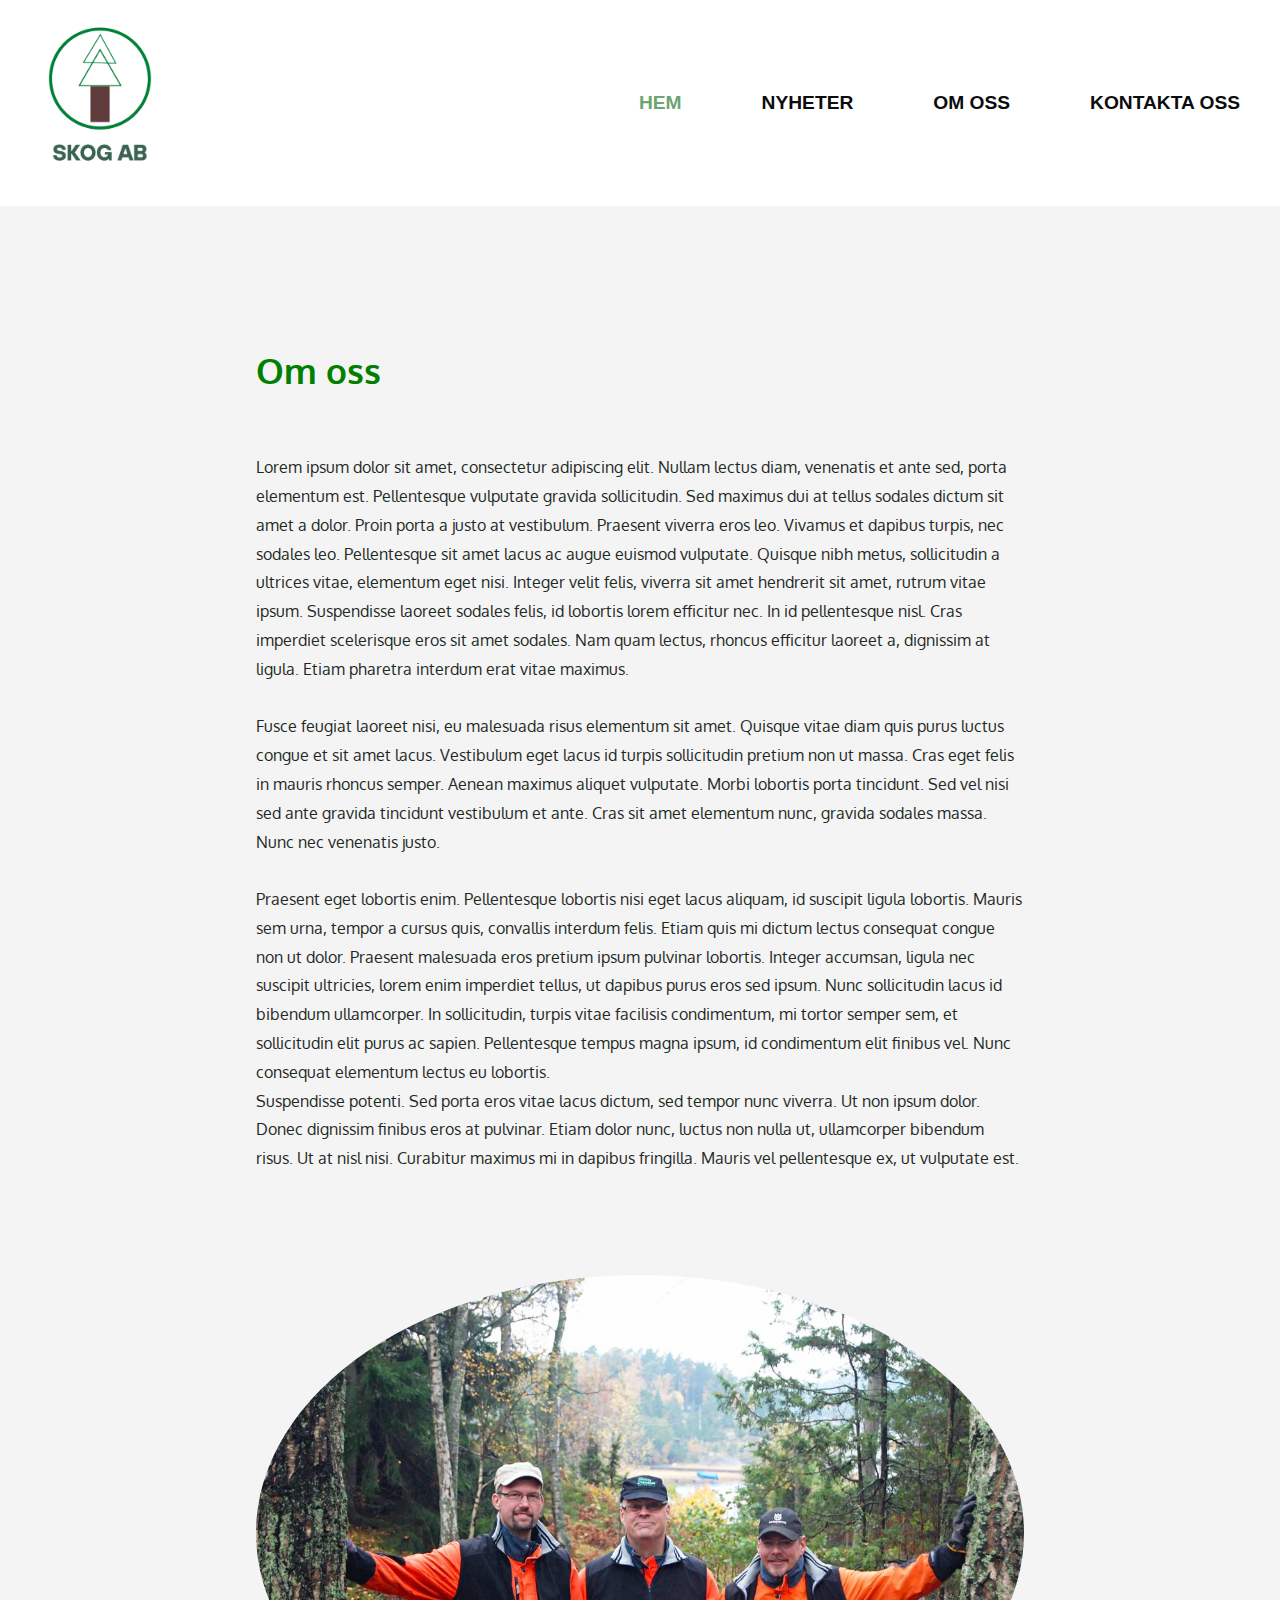
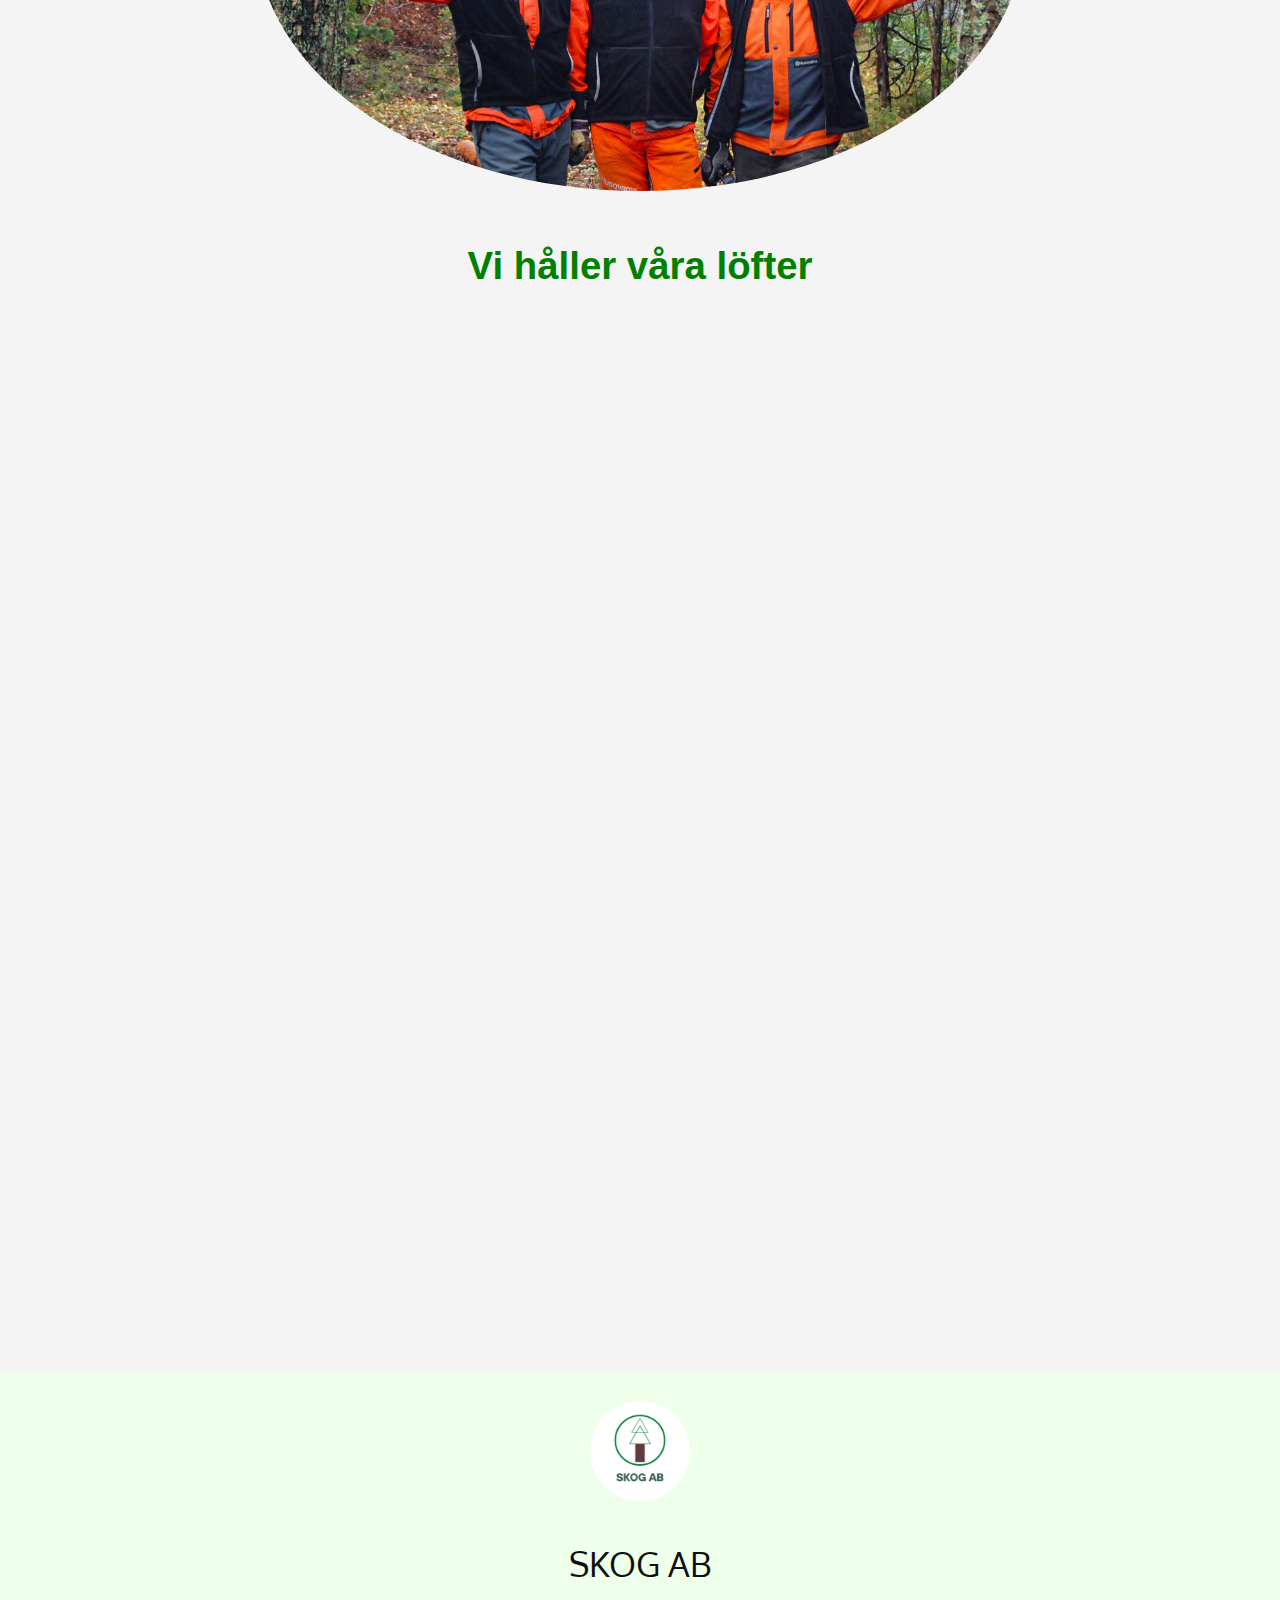
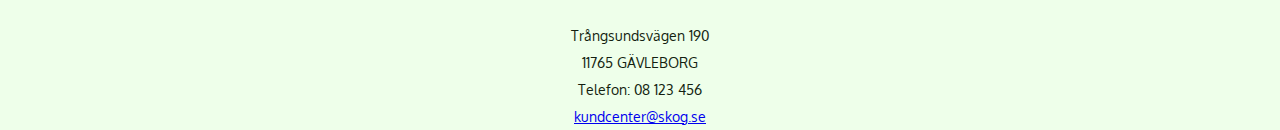
==== about.html @ c32f13c0 "about" ====
<!DOCTYPE html>
<html lang="sv">

<head>
    <meta charset="UTF-8">
    <meta name="viewport" content="width=device-width, initial-scale=1.0">

    <title>SKOG AB</title>
    <link rel="stylesheet" href="/css/main.css" type="text/css" />


    <!--Google font-->

    <link rel="preconnect" href="https://fonts.googleapis.com">
    <link rel="preconnect" href="https://fonts.gstatic.com" crossorigin>
    <link href="https://fonts.googleapis.com/css2?family=Oxygen&display=swap" rel="stylesheet">
    <!-- Insert Favicon -->
    <link rel="shortcut icon" href="images/favicon.ico" type="image/x-icon">
    <link rel="icon" type="image/x-icon" href="images/favicon.ico">
    <link rel="icon" type="image/png" href="images/favicon-32x32.png">


</head>

<body>

    <div class="website-wrapper">
        <!--Start Header-->
        <header>
            <div class="desktop-header">
                <div class="container">
                    <a href="index.html" class="logo">
                        <img src="images/skoglogo.svg" alt="logo som föreställer skog">
                    </a>
                    <nav>
                        <ul>
                            <li><a class="active" href="index.html">HEM</a></li>
                            <li><a href="news.html">NYHETER</a></li>
                            <li><a href="about.html">OM OSS</a></li>
                            <li><a href="contact.html">KONTAKTA OSS </a></li>

                        </ul>

                    </nav>
                </div>
            </div>
            <!--mobile menu-->
            <div class="mobile-menu">

                <div class="topnav-mobile">

                    <a href="index.html"> <img src="/images/skoglogo.svg" alt="Skog ab" class="mobile-logo">
                    </a>

                    <div id="myLinks">
                        <a href="index.html">HEM</a>
                        <a href="news.html">
                            NYHETER</a>
                        <a href="about.html">OM OSS</a>
                        <a href="contact.html">KONTAKTA OSS</a>

                    </div>
                    <a href="javascript:void(0);" aria-label="mobil bars ikon" class="icon" onclick="myFunction()">
                        <i class="fa fa-bars"></i>
                    </a>

                </div>

            </div>

        </header><br>
<article>
    <h1>Om oss</h1><br>
    <p>Lorem ipsum dolor sit amet, consectetur adipiscing elit. Nullam lectus diam, venenatis et ante sed, porta elementum est. Pellentesque vulputate gravida sollicitudin. Sed maximus dui at tellus sodales dictum sit amet a dolor. Proin porta a justo at vestibulum. Praesent viverra eros leo. Vivamus et dapibus turpis, nec sodales leo. Pellentesque sit amet lacus ac augue euismod vulputate.
         Quisque nibh metus, sollicitudin a ultrices vitae, elementum eget nisi. Integer velit felis, viverra sit amet hendrerit sit amet, rutrum vitae ipsum. Suspendisse laoreet sodales felis, id lobortis lorem efficitur nec. In id pellentesque nisl. Cras imperdiet scelerisque eros sit amet sodales. Nam quam lectus, rhoncus efficitur laoreet a, dignissim at ligula. Etiam pharetra interdum erat vitae maximus.<br><br>

        Fusce feugiat laoreet nisi, eu malesuada risus elementum sit amet. Quisque vitae diam quis purus luctus congue et sit amet lacus. Vestibulum eget lacus id turpis sollicitudin pretium non ut massa. Cras eget felis in mauris rhoncus semper.
         Aenean maximus aliquet vulputate. Morbi lobortis porta tincidunt. Sed vel nisi sed ante gravida tincidunt vestibulum et ante. Cras sit amet elementum nunc, gravida sodales massa. Nunc nec venenatis justo.
         <br><br> Praesent eget lobortis enim. Pellentesque lobortis nisi eget lacus aliquam, id suscipit ligula lobortis. Mauris sem urna, tempor a cursus quis, convallis interdum felis. Etiam quis mi dictum lectus consequat congue non ut dolor. Praesent malesuada eros pretium ipsum pulvinar lobortis. Integer accumsan, ligula nec suscipit ultricies, lorem enim imperdiet tellus, ut dapibus purus eros sed ipsum.
        
        Nunc sollicitudin lacus id bibendum ullamcorper. In sollicitudin, turpis vitae facilisis condimentum, mi tortor semper sem, et sollicitudin elit purus ac sapien. Pellentesque tempus magna ipsum, id condimentum elit finibus vel. Nunc consequat elementum lectus eu lobortis.<br>
         Suspendisse potenti. Sed porta eros vitae lacus dictum, sed tempor nunc viverra. Ut non ipsum dolor. Donec dignissim finibus eros at pulvinar. Etiam dolor nunc, luctus non nulla ut, ullamcorper bibendum risus. Ut at nisl nisi. Curabitur maximus mi in dapibus fringilla. Mauris vel pellentesque ex, ut vulputate est.</p><br><br><br>
<img src ="images/DSC_4041.jpg"><br>
<h2>Vi håller våra löfter</h2>
</article>









<footer>

    <div class="footer-content">
        <br>
        <a href="index.html" class="logo"><img src="images/skoglogo.svg" alt="Skog ab ">
        </a>

        <h3>SKOG AB</h3>
        <p>Trångsundsvägen 190 </p>
        <p>11765 GÄVLEBORG</p>
        <p>Telefon: 08 123 456</p>
        <p><a href="mailt:kundcenter@skog.se">kundcenter@skog.se</a></p>

    </div>

</footer>
</div>
<script>

function myFunction() {
    var x = document.getElementById("myLinks");
    if (x.style.display === "block") {
        x.style.display = "none";
    } else {
        x.style.display = "block";
    }
}
</script>




</body>

</html>
---- css/main.css ----
@import url('https://fonts.googleapis.com/css2?family=Rubik+Bubbles&display=swap');
html{
    margin:0 ;
    padding:0;
}
.website-wrapper{
    height:auto;
  }
  main{
    background-color: #f4f4f5;

  }
  body{
    margin:0 auto;
    padding: 0 auto;
    font-family: 'Oxygen', sans-serif;
    font-size: 1em;
    color:#1f291f;
    line-height:1.5em;
    min-height: 370vh;
    position: relative;
    background-color: #f4f4f5;

}
header{
    background-color: white;
}
.mobile-menu{display:none}
header .container{
  
    display:flex;
    justify-content: space-between;
    align-items: center;
    position: relative;
}
header .logo img{
    height:200px;
}
header nav{

    flex: 1;
    display: flex;
    align-items: center;
    justify-content: flex-end;
  
}
header nav ul{
    display: flex;
}
header nav ul li{
    list-style: none;
}
header nav ul li a{
    display: block;
    color: rgb(12, 12, 12);
    text-decoration: none;
    font-size: 1.2em;
    padding: 40px;
    font-weight: 600;
    font-family: 'Montserrat', sans-serif;
}
header nav ul li a.active,
header nav ul li a:hover{
color:rgb(107, 165, 111);
}
header nav .form{
    width: 40px;
    height: 30px;
display: flex;  
  margin-left: 30px;
    border-left: 2px solid white;
    padding-right: 100px;
    padding-left: 30px;
    

}
header nav .form i{
    color:white;
    font-size: 27px;
 
}
/*footer*/
footer{
    position: absolute;
    bottom: 0;
    left: 0;
    right: 0;
    background:#EEFFEA ;
    height: auto;
    width: 100%;
    padding-top: 4px;
    color: rgb(16, 15, 15);
}
.footer-content {
    display: flex;
    align-items: center;
    justify-content: center;
    flex-direction: column;
    text-align: center;
}
.footer-content img{
    border-radius: 50%;
    width:20%;
}
.footer-content h3{
    font-size: 2.1rem;
    font-weight: 500;
    text-transform: capitalize;
    line-height: 3rem;
}
.footer-content p{
    max-width: 500px;
    margin: 10px auto;
    font-size: 14px;
    color: rgb(20, 31, 17);
    line-height: 0.5em;

}
body, html {
    height: 100%;
    margin: 0;
  }
  
  .bg {
    background-image: url("images/DSC_0023.jpg");
      height: 100%; 

      background-position: center;
    background-repeat: no-repeat;
    background-size: cover;
  }
  .bg img{
      width:100%;
      margin: 0 auto;
      justify-content: center;
      display: flex;
  }
  .img-container {
    position: relative;
    text-align: center;
    color: white;
    font-size: 1.5em;
    font-family:'Trebuchet MS', 'Lucida Sans Unicode', 'Lucida Grande', 'Lucida Sans', Arial, sans-serif;
  }
  .centered {
    position: absolute;
    top: 50%;
    left: 50%;
    transform: translate(-50%, -50%);
    
  }
  main h1{
      font-weight: bold;
      text-align: center;

  }
  main h2{
    margin:5%;
    font-weight: bold;
    font-size: 2.5em;

  }
  main p{
      font-size: 1em;
      font-weight: bold;
  }
  * {
    box-sizing: border-box;
  }
  
  .flex-container {
    display: flex;
    flex-wrap: wrap;
    padding-left: 2%;
    font-size: 2em;
 }
  
  .flex-item-left {
    padding: 10px;
    flex: 50%;
  }
  .flex-item-left img{
    width:90%;
    border:10%;

  }
  .flex-item-left p{
    font-size: 0.6em;
    padding-right:10%;
  }
  .flex-item-right p{
    font-size: 0.6em;
    padding-right:10%;

  }
  
  .flex-item-right {
    padding: 10px;
    flex: 50%;
  }
  .flex-item-right img{
    width:90%;

  }
  .read-more{
    background-color: #bfe0bf;
  color: black;
  padding: 7px 25px;
  text-decoration: none;
  border-radius: 25px;
text-align: center;
font-size: 0.7em;
  }
  .center {
    display: flex;
    justify-content: center;
    align-items: center;
     
  }
  article{
    padding-top: 8%;
    padding-left:20%;
    padding-right:20%;
    line-height: 1.8em;
  }
  article img{
    width:100%;
    display:flex;
    justify-content: center;
    align-items:center;
    border-radius: 50%;
  }
  article h1{
    color:green;
    font-weight: 900;
    font-size: 2.2em;
  }
  article h2{
    color: green;
    text-align: center;
    font-size:2.4em;
    font-family: Impact, Haettenschweiler, 'Arial Narrow Bold', sans-serif;
  }
  
  /* Responsive layout - makes a one column-layout instead of a two-column layout */
  @media (max-width: 680px) {
    .flex-item-right, .flex-item-left {
      flex: 100%;
    }
  }
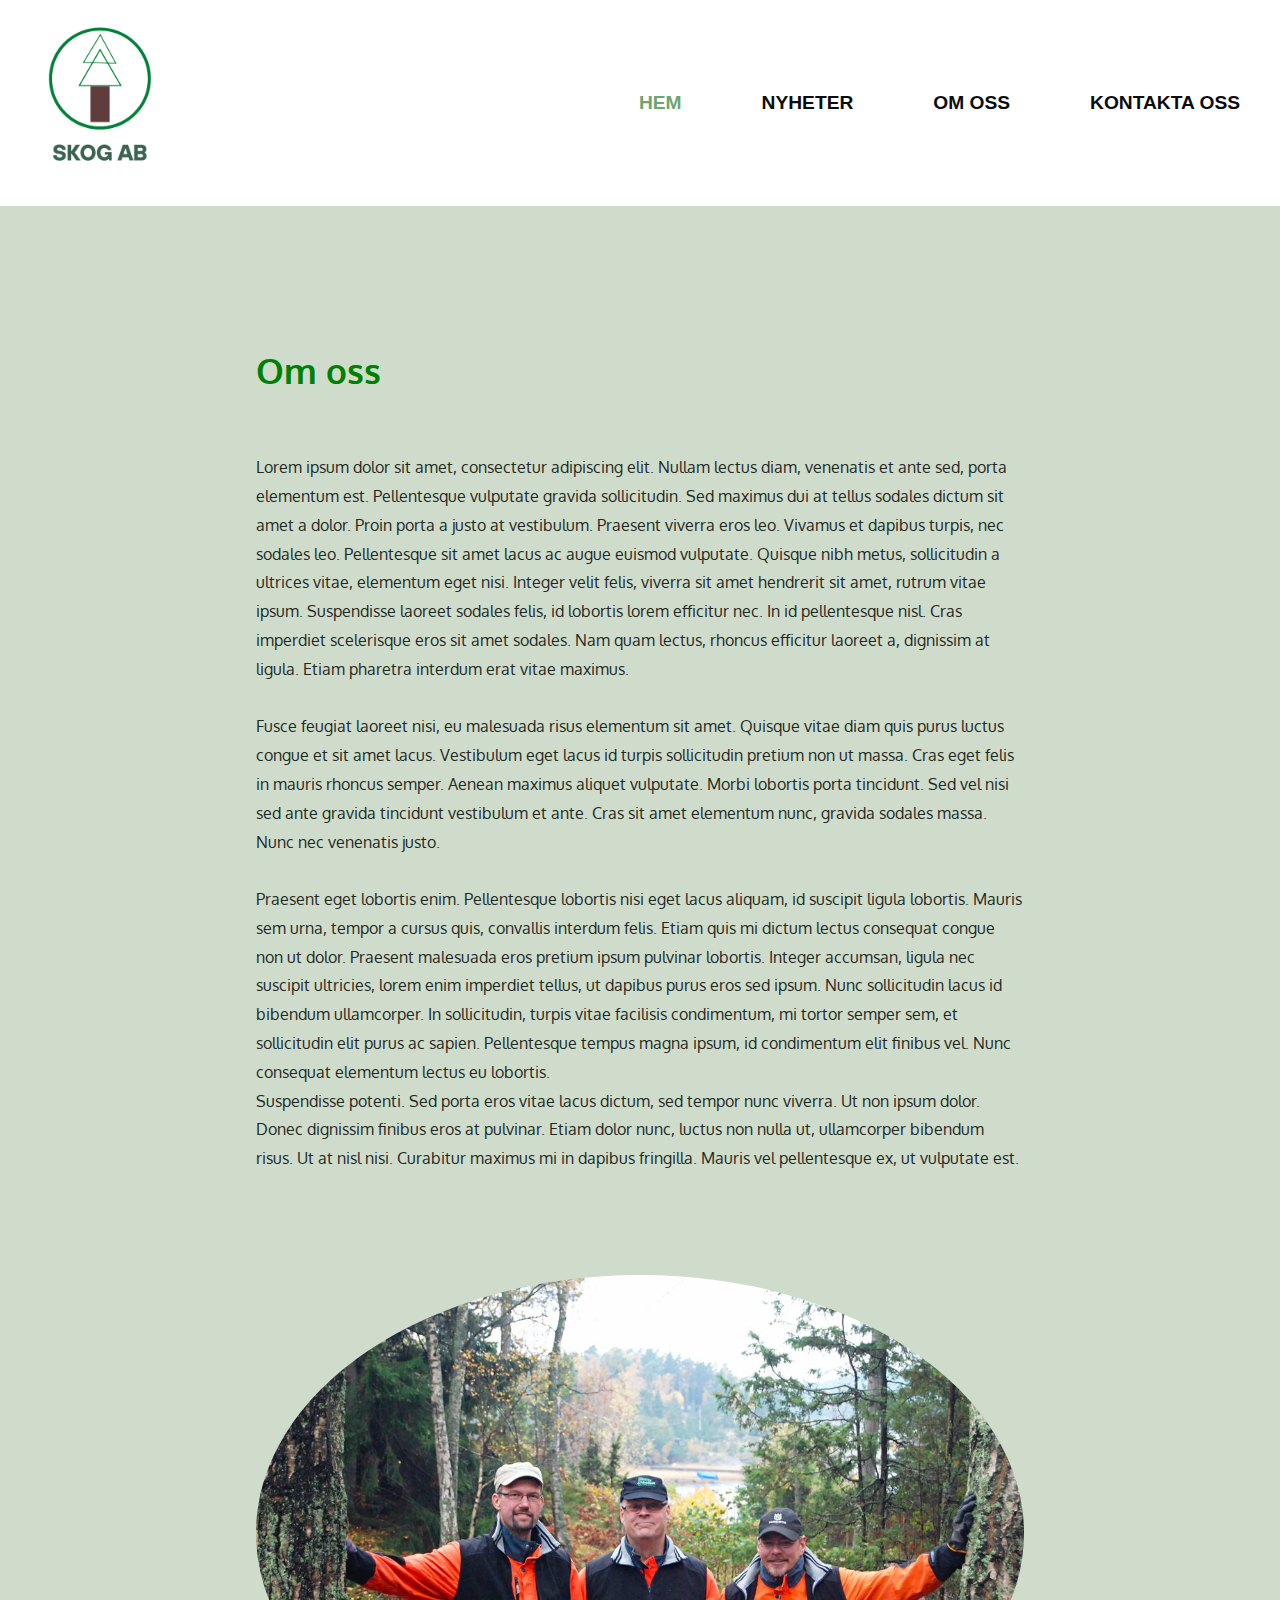
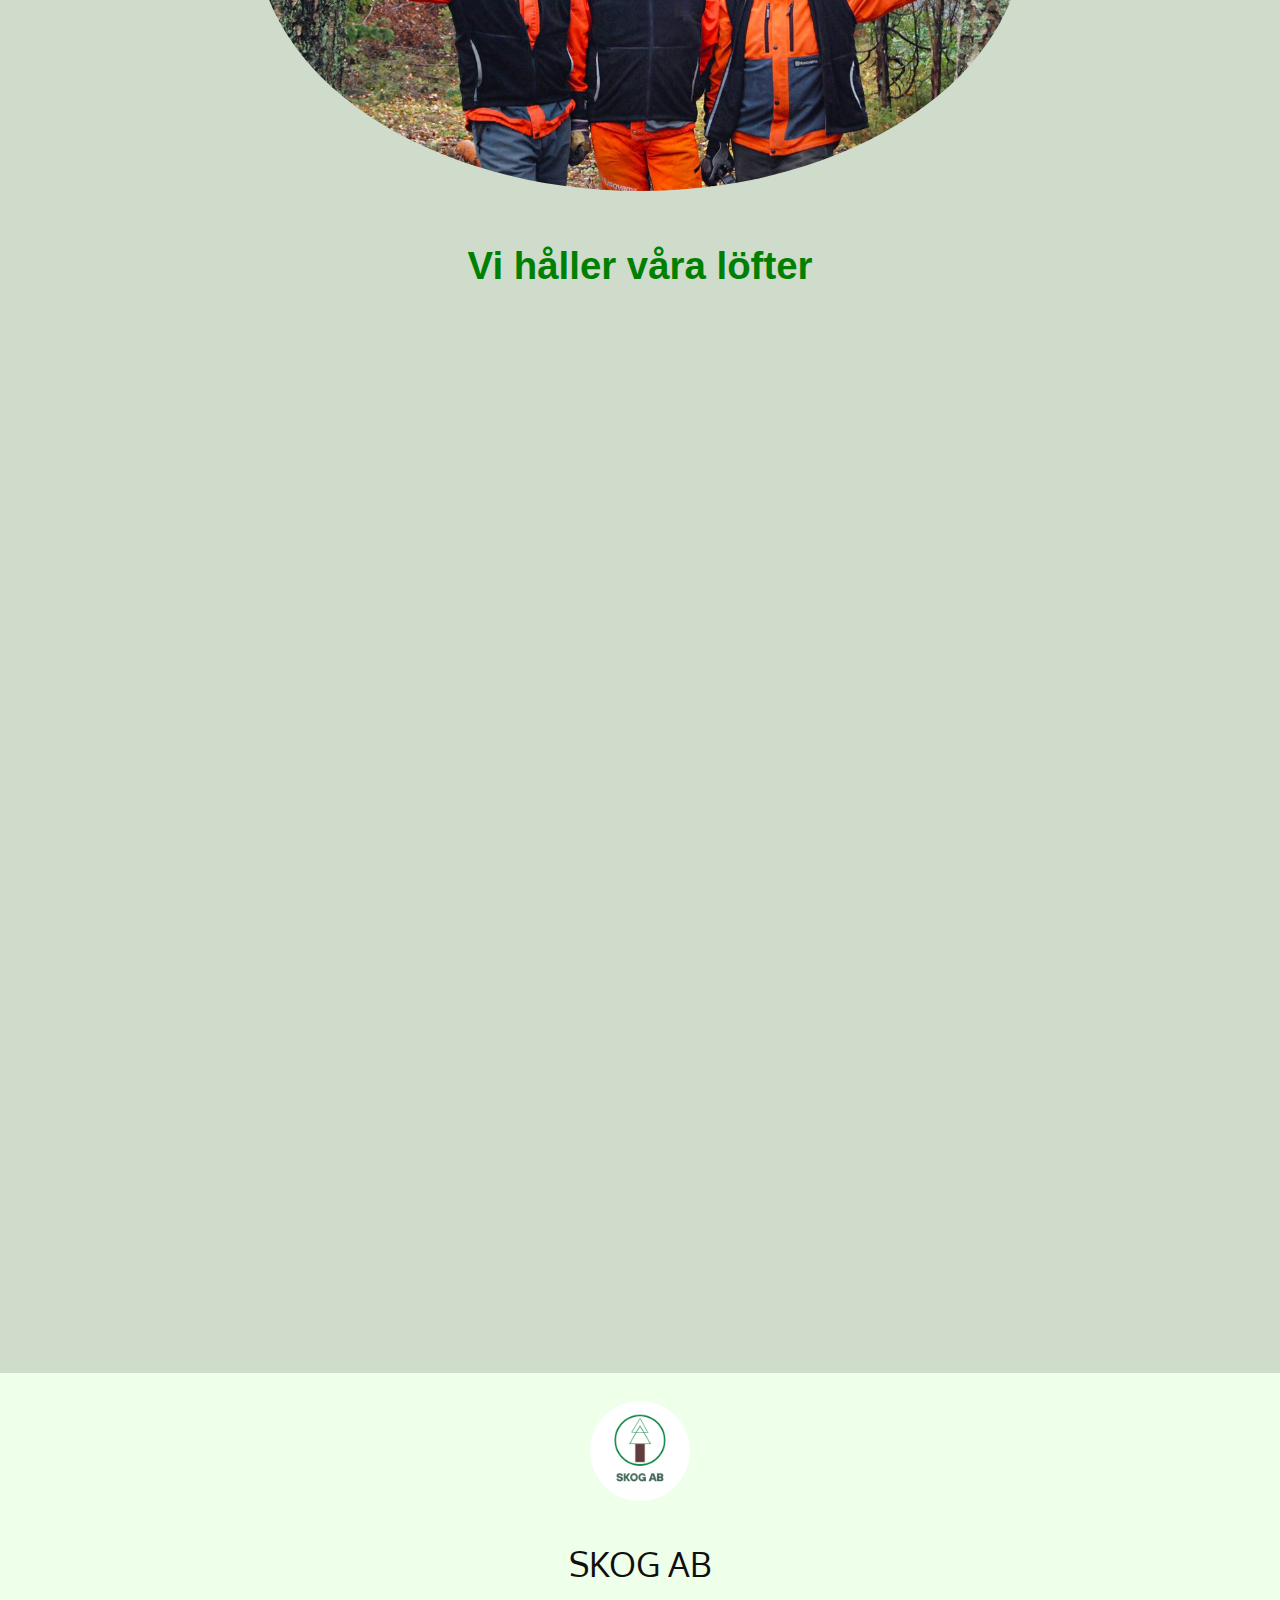
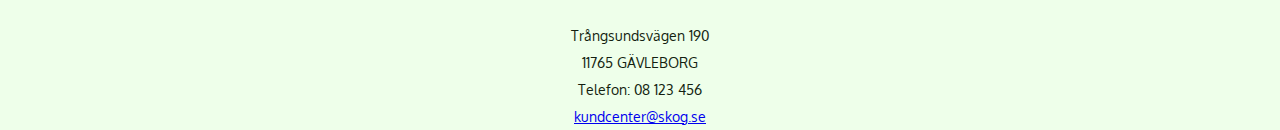
==== commit 38305ad2: "contact" ====
--- a/about.html
+++ b/about.html
@@ -86,13 +86,6 @@
 </article>
 
 
-
-
-
-
-
-
-
 <footer>
 
     <div class="footer-content">
--- a/css/main.css
+++ b/css/main.css
@@ -241,6 +241,62 @@
     font-size:2.4em;
     font-family: Impact, Haettenschweiler, 'Arial Narrow Bold', sans-serif;
   }
+  @import url(https://fonts.googleapis.com/css?family=Montserrat:400,700);
+
+body { background:rgb(207, 220, 204); }
+form { max-width:420px; margin:50px auto; }
+
+.feedback-input {
+  color:rgb(29, 46, 29);
+  font-family: Helvetica, Arial, sans-serif;
+  font-weight:500;
+  font-size: 18px;
+  border-radius: 5px;
+  line-height: 22px;
+  background-color: transparent;
+  border:2px solid #4f4343;
+  transition: all 0.3s;
+  padding: 13px;
+  margin-bottom: 15px;
+  width:100%;
+  box-sizing: border-box;
+  outline:0;
+}
+
+.feedback-input:focus { border:2px solid #CC4949; }
+
+textarea {
+  height: 150px;
+  line-height: 150%;
+  resize:vertical;
+}
+
+[type="submit"] {
+  font-family: 'Montserrat', Arial, Helvetica, sans-serif;
+  width: 100%;
+  background:#66cc92;
+  border-radius:5px;
+  border:0;
+  cursor:pointer;
+  color:white;
+  font-size:24px;
+  padding-top:10px;
+  padding-bottom:10px;
+  transition: all 0.3s;
+  margin-top:-4px;
+  font-weight:700;
+}
+[type="submit"]:hover { background:#CC4949; }
+section h1{
+  font-size: 2.4em;
+  padding-left:10%;
+
+}
+section p{
+  font-size: 1.5em;
+  padding-left:10%;
+  
+}
   
   /* Responsive layout - makes a one column-layout instead of a two-column layout */
   @media (max-width: 680px) {
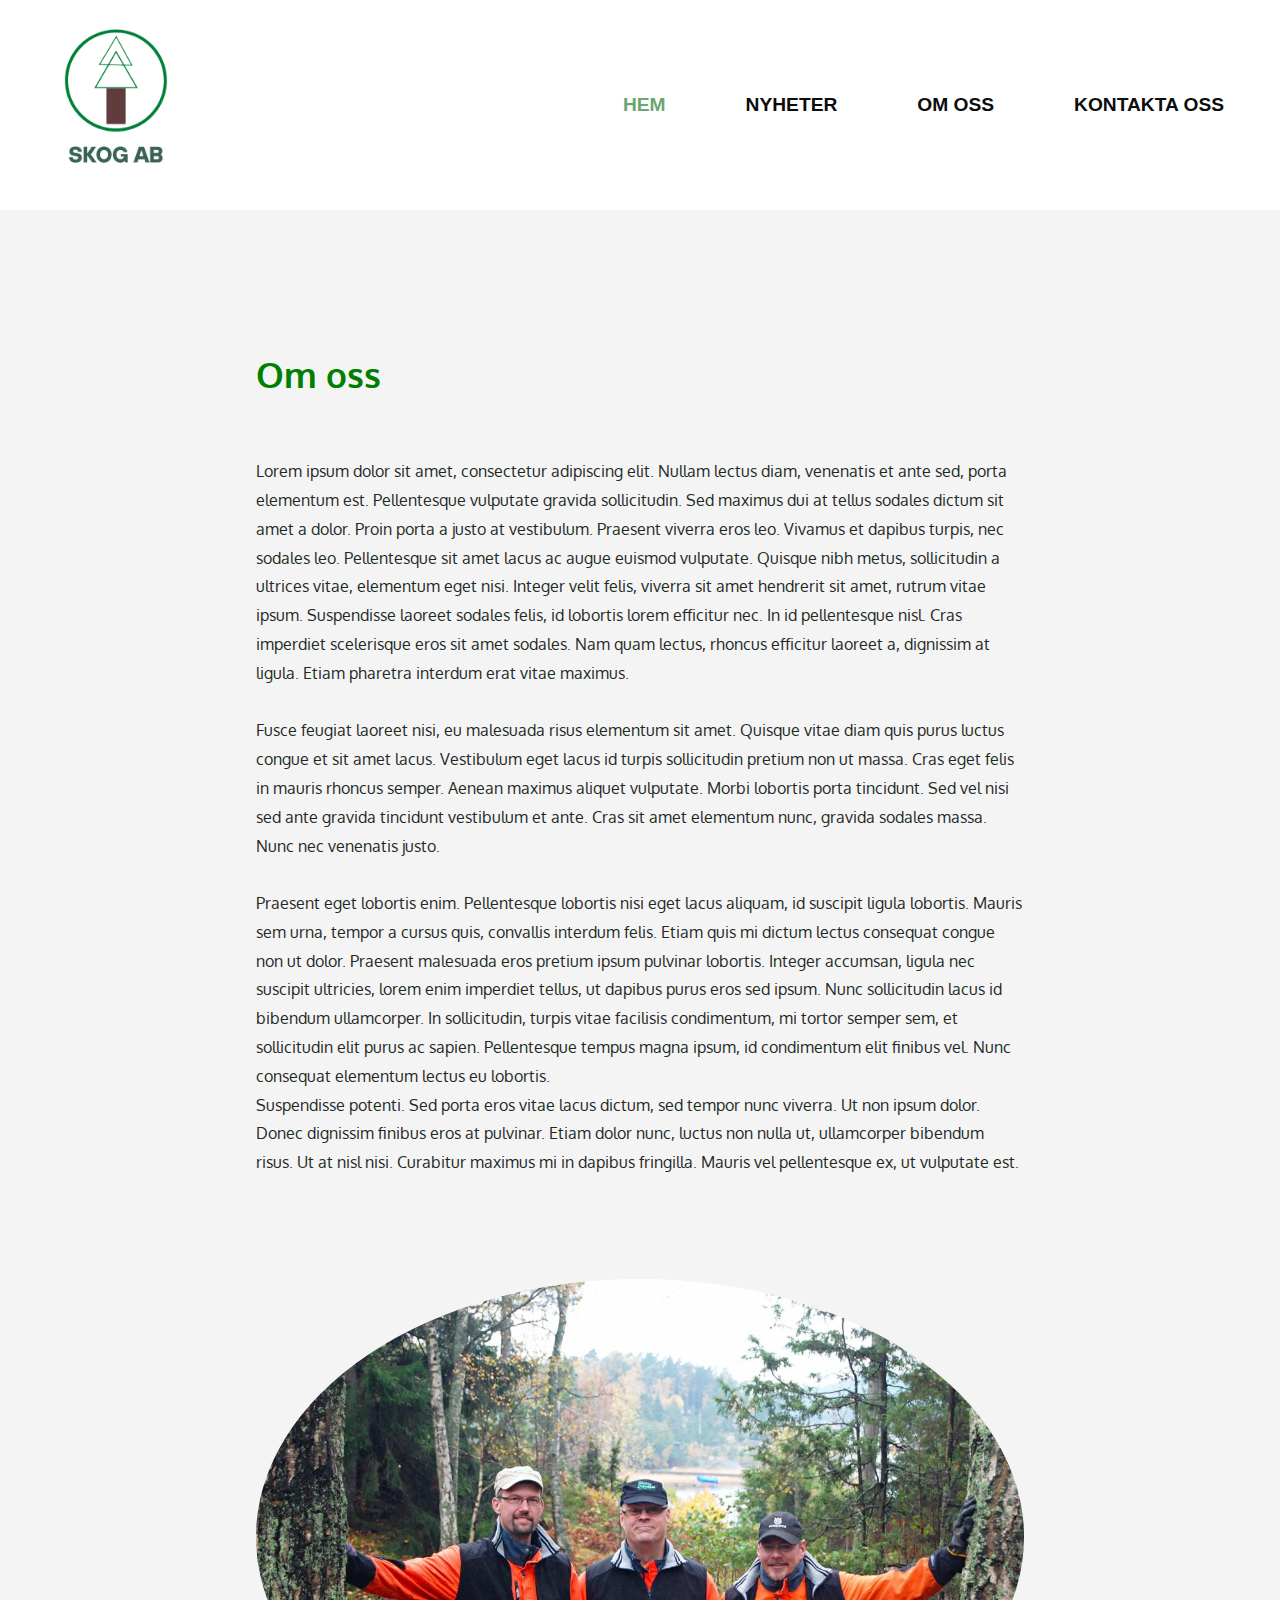
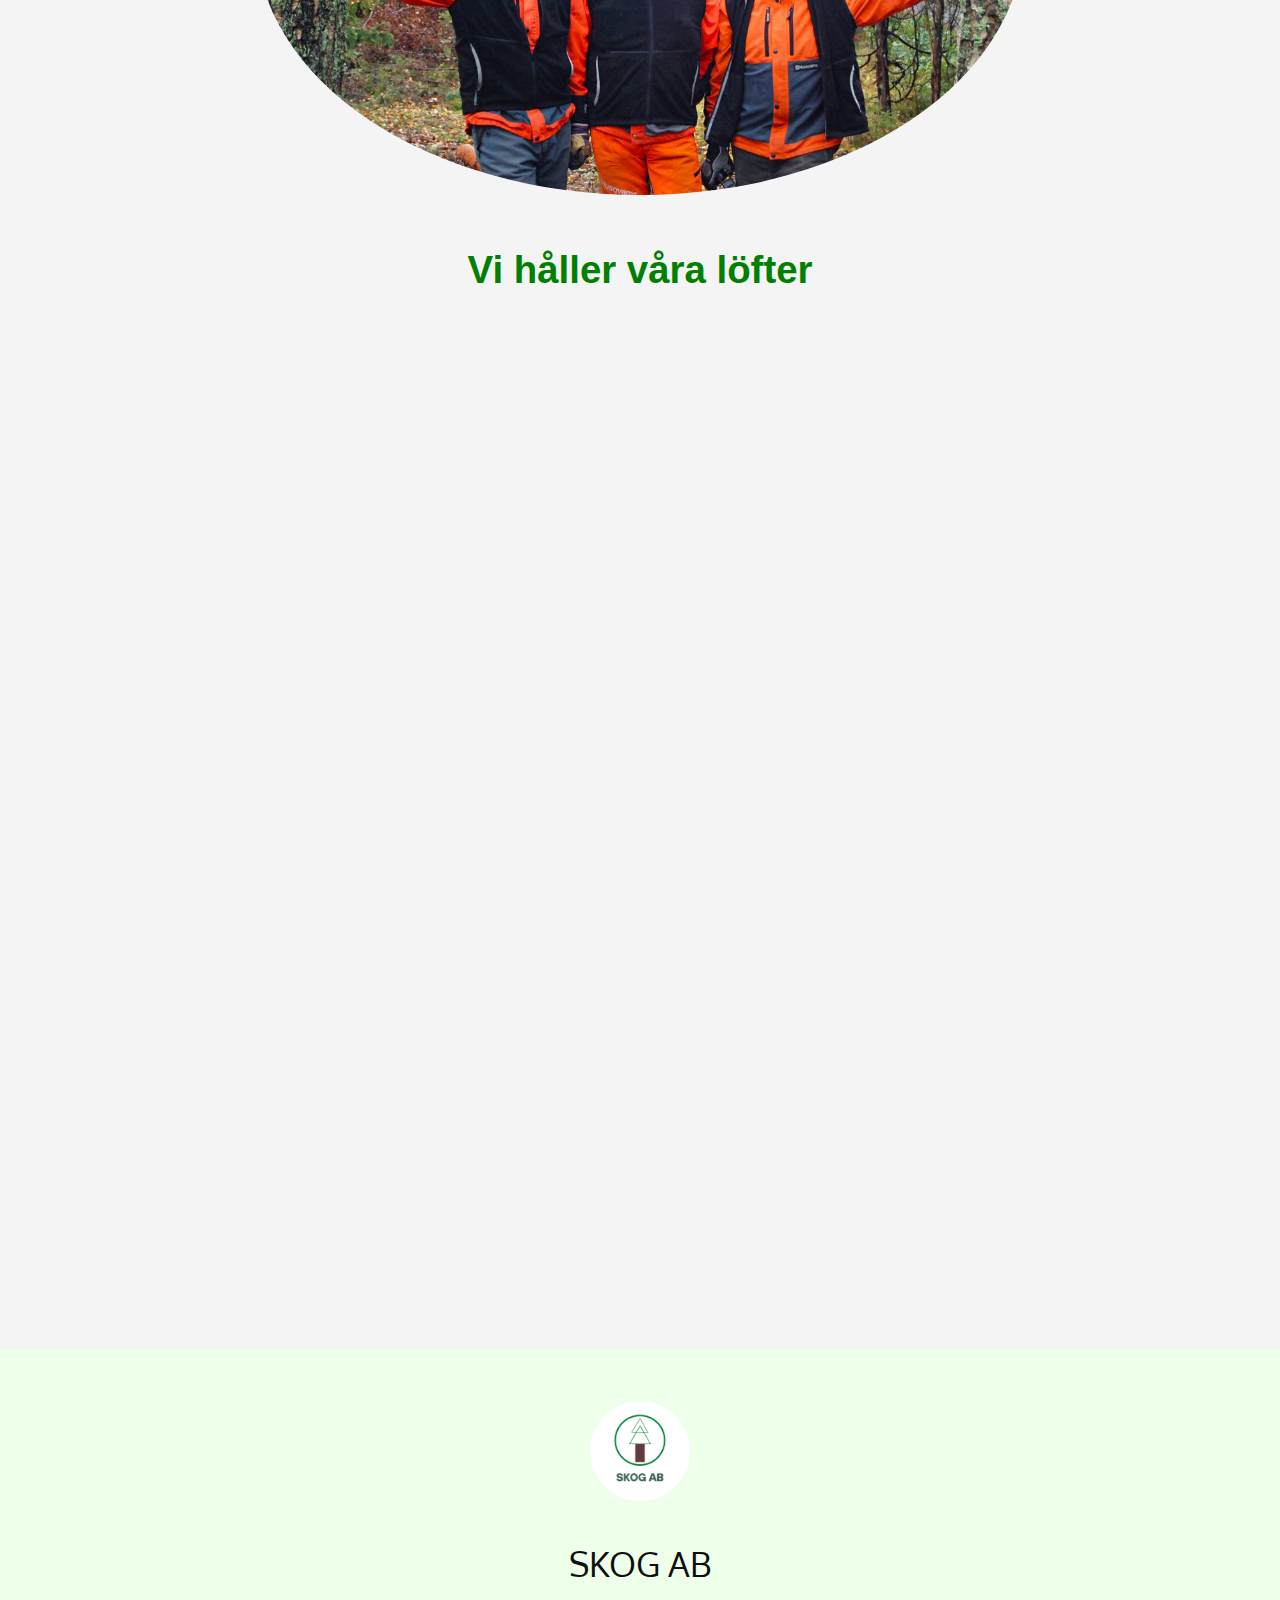
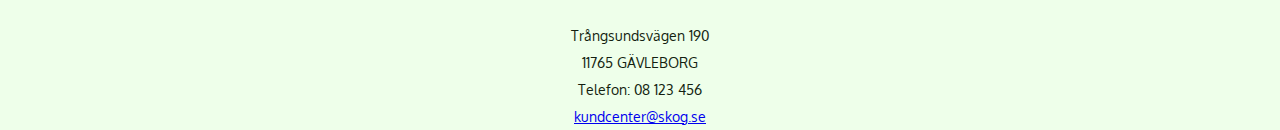
==== commit 6eac0821: "html" ====
--- a/about.html
+++ b/about.html
@@ -87,7 +87,7 @@
 
 
 <footer>
-
+<br>
     <div class="footer-content">
         <br>
         <a href="index.html" class="logo"><img src="images/skoglogo.svg" alt="Skog ab ">
--- a/css/main.css
+++ b/css/main.css
@@ -207,9 +207,18 @@
   color: black;
   padding: 7px 25px;
   text-decoration: none;
-  border-radius: 25px;
+  border-radius: 10px;
 text-align: center;
 font-size: 0.7em;
+  }
+  .read-more-news{
+    background-color: #bfe0bf;
+  color: black;
+  padding: 7px 25px;
+  text-decoration: none;
+  border-radius: 10px;
+text-align: center;
+font-size: 1em;
   }
   .center {
     display: flex;
@@ -243,7 +252,7 @@
   }
   @import url(https://fonts.googleapis.com/css?family=Montserrat:400,700);
 
-body { background:rgb(207, 220, 204); }
+.body-form { background:rgb(207, 220, 204); }
 form { max-width:420px; margin:50px auto; }
 
 .feedback-input {
@@ -295,7 +304,25 @@
 section p{
   font-size: 1.5em;
   padding-left:10%;
-  
+
+}
+.card {
+  border-radius: 2%;
+  background-color: white;
+  box-shadow: 0 4px 8px 0 rgba(0,0,0,0.2);
+  transition: 0.3s;
+  width: 90%;
+  display:flex;
+  margin-left:5%;
+margin-top:10%;
+}
+
+.card:hover {
+  box-shadow: 0 8px 16px 0 rgba(0,0,0,0.2);
+}
+
+.container {
+  padding: 2px 16px;
 }
   
   /* Responsive layout - makes a one column-layout instead of a two-column layout */
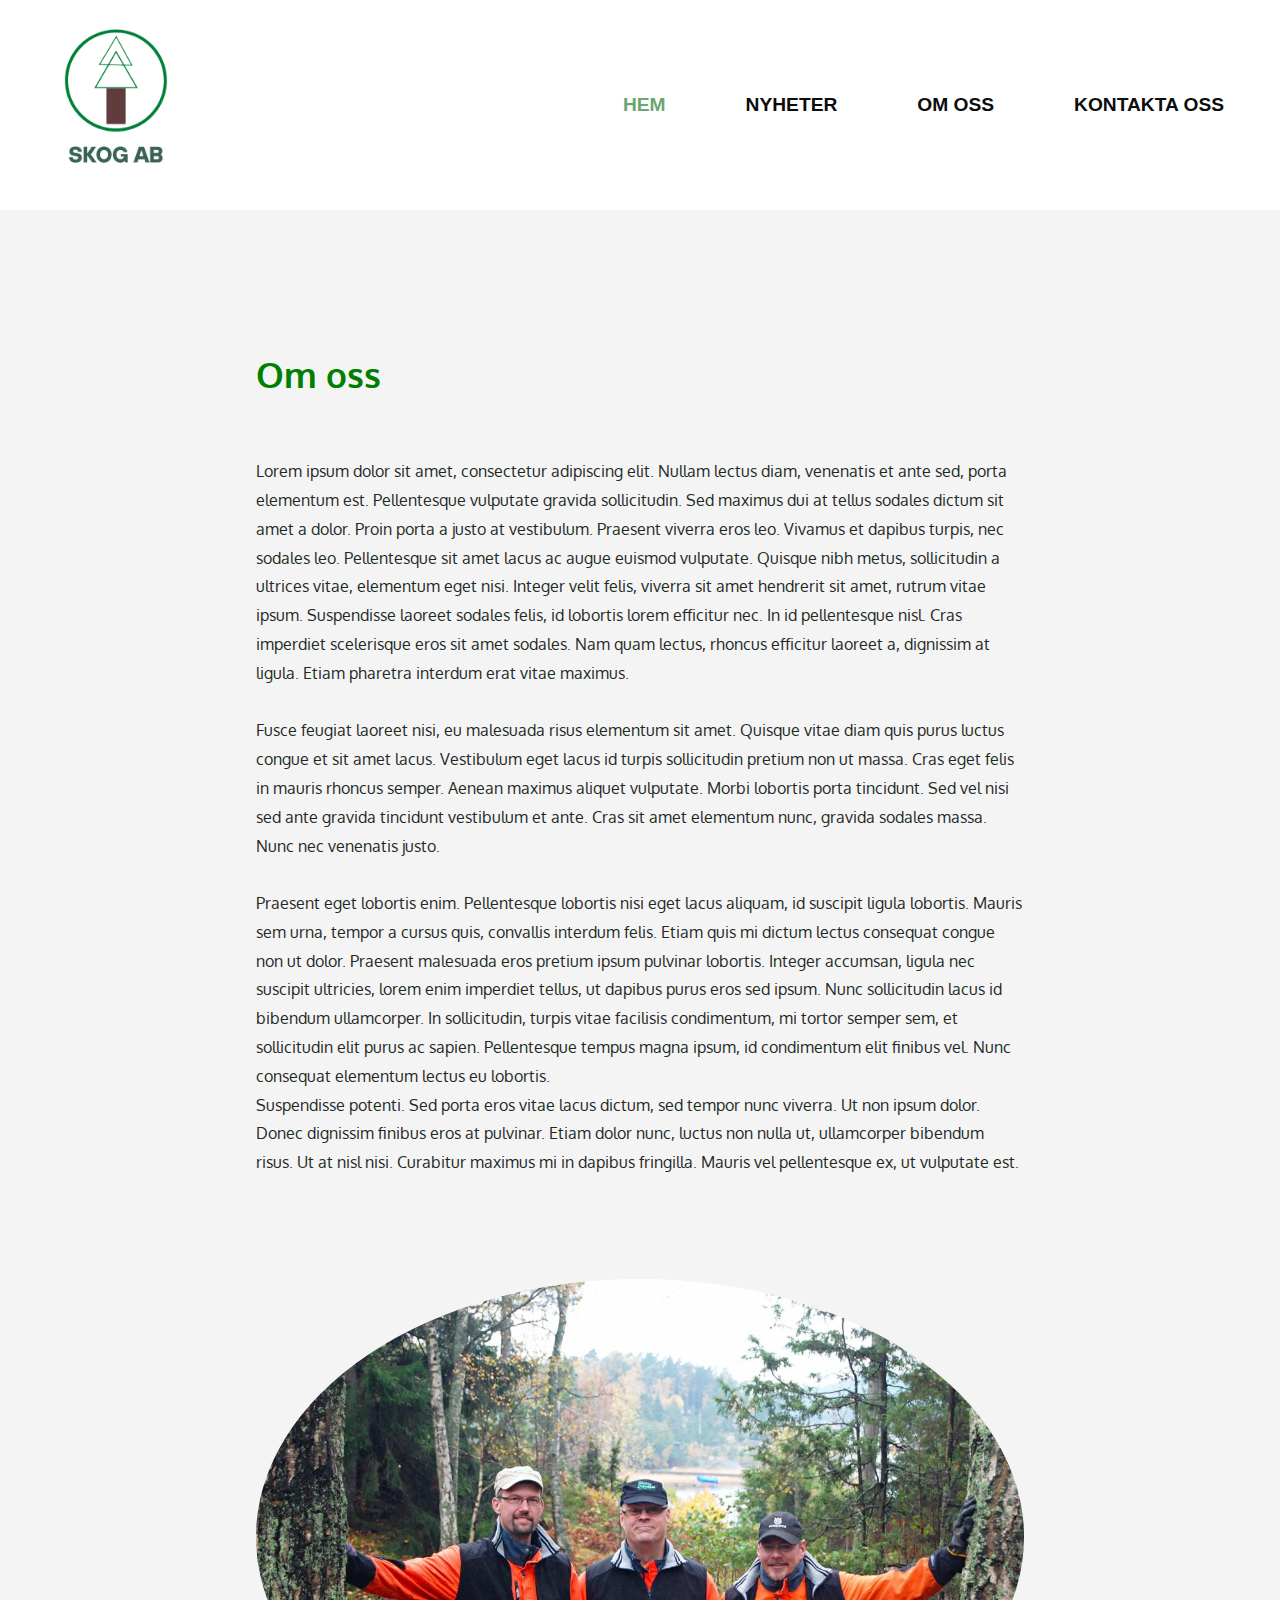
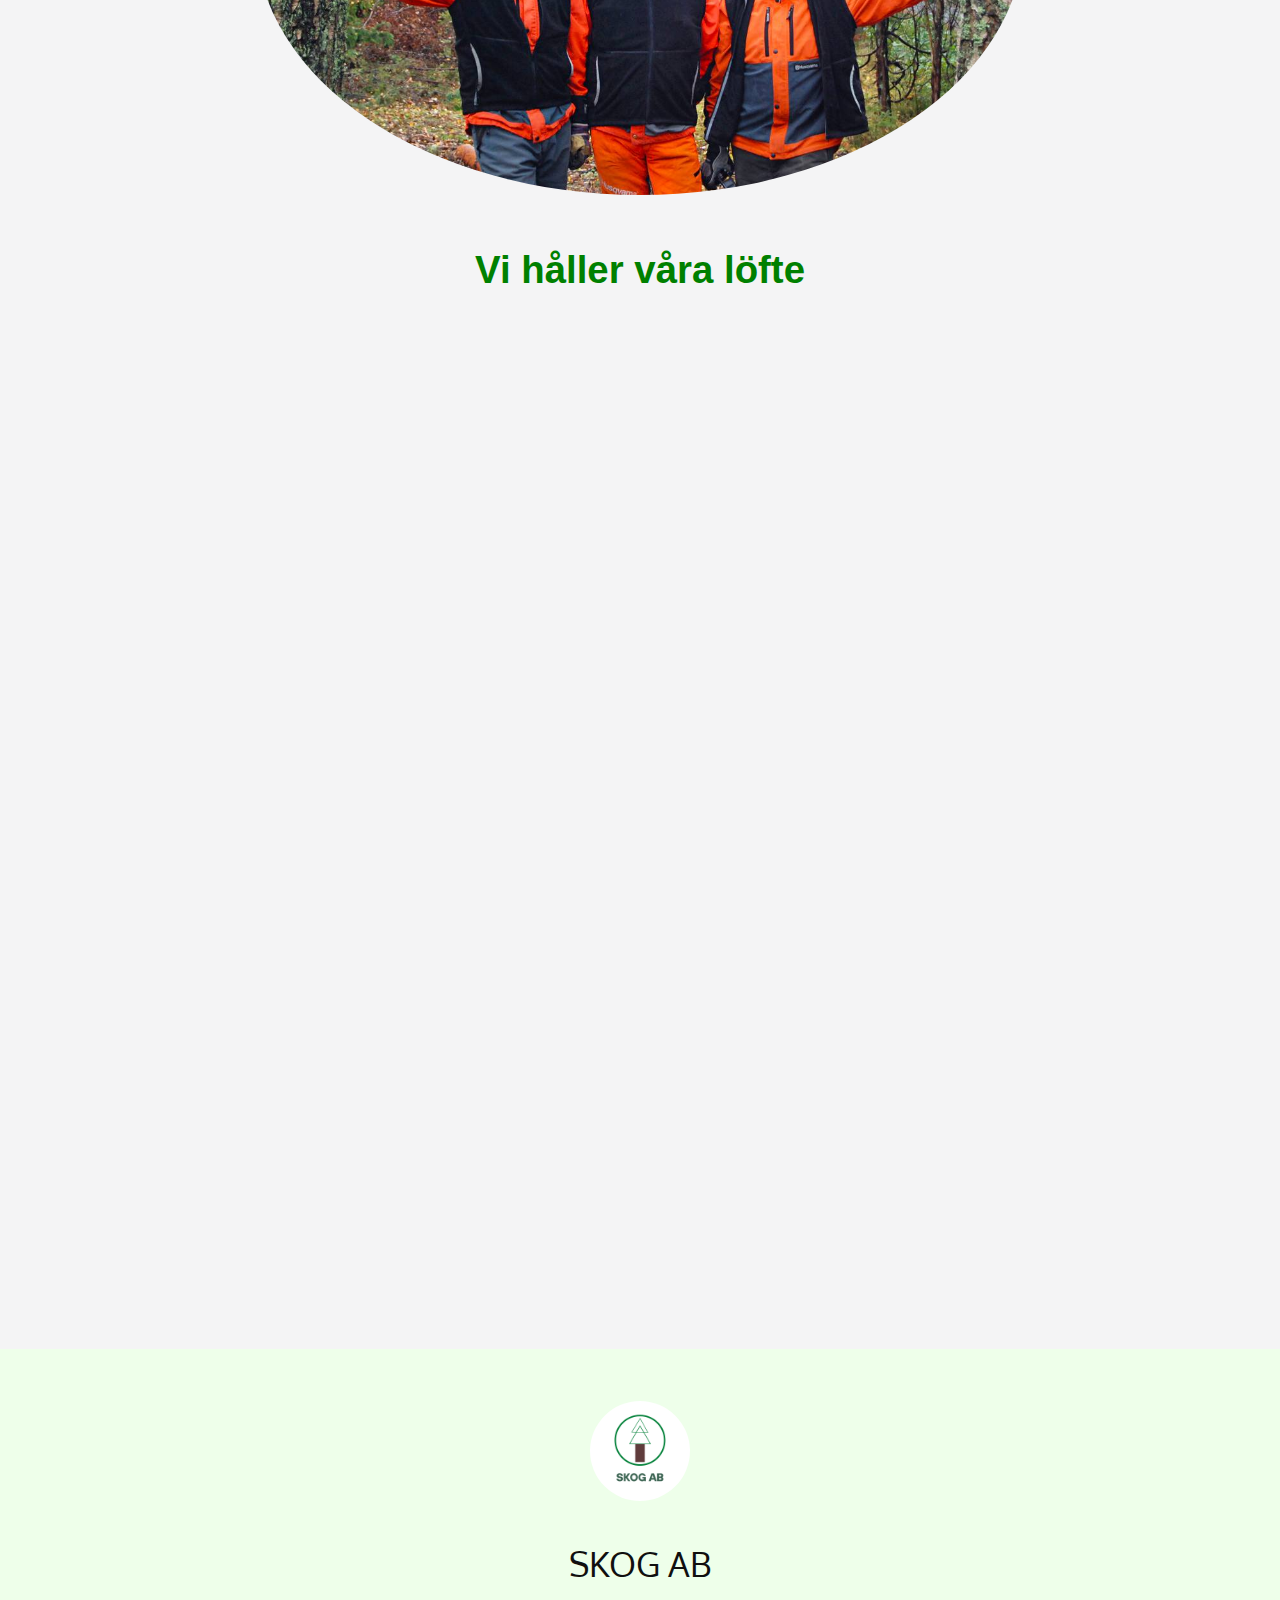
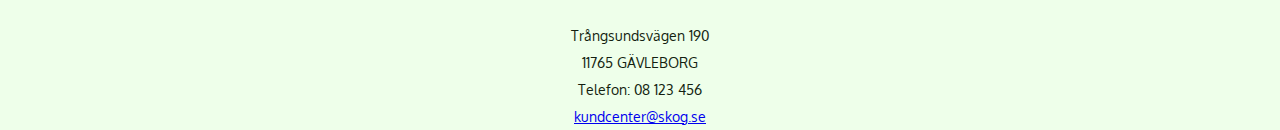
==== commit 6894774a: "css" ====
--- a/about.html
+++ b/about.html
@@ -9,7 +9,12 @@
     <title>SKOG AB</title>
     <link rel="stylesheet" href="/css/main.css" type="text/css" />
 
+ <!--Font awesome-->
 
+ <link href="https://fonts.googleapis.com/icon?family=Material+Icons"
+ rel="stylesheet">
+
+<link rel="stylesheet" href="https://cdnjs.cloudflare.com/ajax/libs/font-awesome/4.7.0/css/font-awesome.min.css">
     <!--Google font-->
 
     <link rel="preconnect" href="https://fonts.googleapis.com">
@@ -82,7 +87,7 @@
         Nunc sollicitudin lacus id bibendum ullamcorper. In sollicitudin, turpis vitae facilisis condimentum, mi tortor semper sem, et sollicitudin elit purus ac sapien. Pellentesque tempus magna ipsum, id condimentum elit finibus vel. Nunc consequat elementum lectus eu lobortis.<br>
          Suspendisse potenti. Sed porta eros vitae lacus dictum, sed tempor nunc viverra. Ut non ipsum dolor. Donec dignissim finibus eros at pulvinar. Etiam dolor nunc, luctus non nulla ut, ullamcorper bibendum risus. Ut at nisl nisi. Curabitur maximus mi in dapibus fringilla. Mauris vel pellentesque ex, ut vulputate est.</p><br><br><br>
 <img src ="images/DSC_4041.jpg"><br>
-<h2>Vi håller våra löfter</h2>
+<h2>Vi håller våra löfte</h2>
 </article>
 
 
--- a/css/main.css
+++ b/css/main.css
@@ -130,6 +130,7 @@
     background-size: cover;
   }
   .bg img{
+    opacity:0.8;
       width:100%;
       margin: 0 auto;
       justify-content: center;
@@ -140,9 +141,11 @@
     text-align: center;
     color: white;
     font-size: 1.5em;
+    
     font-family:'Trebuchet MS', 'Lucida Sans Unicode', 'Lucida Grande', 'Lucida Sans', Arial, sans-serif;
   }
   .centered {
+    
     position: absolute;
     top: 50%;
     left: 50%;
@@ -150,9 +153,10 @@
     
   }
   main h1{
-      font-weight: bold;
+    
+      font-weight:900;
       text-align: center;
-
+font-size: 2.9em;
   }
   main h2{
     margin:5%;
@@ -161,8 +165,9 @@
 
   }
   main p{
-      font-size: 1em;
+      font-size: 1.2em;
       font-weight: bold;
+      line-height: 1.2em;
   }
   * {
     box-sizing: border-box;
@@ -252,7 +257,7 @@
   }
   @import url(https://fonts.googleapis.com/css?family=Montserrat:400,700);
 
-.body-form { background:rgb(207, 220, 204); }
+.body-form { background:rgb(207, 220, 204); min-height: 300vh; }
 form { max-width:420px; margin:50px auto; }
 
 .feedback-input {
@@ -316,6 +321,15 @@
   margin-left:5%;
 margin-top:10%;
 }
+.contact-img{
+width:60%;
+margin:0 auto;
+display:flex;
+justify-content: center;
+text-align: center;
+}
+.shadow {filter: drop-shadow(8px 8px 15px green);border-radius: 2%;}
+
 
 .card:hover {
   box-shadow: 0 8px 16px 0 rgba(0,0,0,0.2);
@@ -323,6 +337,20 @@
 
 .container {
   padding: 2px 16px;
+}
+.news1{
+  width: 70%;
+  padding-left: 10%;
+  padding-right: 10%;
+  padding-top:5%;
+  margin: 0 auto;
+  
+}
+.news1 img{
+  width:98%;
+}
+.news{
+  min-height: 300vh;
 }
   
   /* Responsive layout - makes a one column-layout instead of a two-column layout */
@@ -330,4 +358,58 @@
     .flex-item-right, .flex-item-left {
       flex: 100%;
     }
-  }
+    .mobile-menu{display:block;}
+    
+    .topnav-mobile {
+      overflow: hidden;
+      background-color:white;
+      position: relative;
+      width:100%;
+      
+      }
+      .topnav-mobile #myLinks {
+        display: none;
+        }
+      .desktop-header{
+        display:none;
+      
+      }
+      .mobile-logo{
+        max-width: 21%;
+        position: relative;
+        float: left;
+        margin:-50px; 
+      }
+        
+        .topnav-mobile a {
+        color: black;
+      font-weight: 800;
+        padding: 40px 40px 40px 40px ;
+        text-decoration: none;
+        font-size: 18px;
+        display: block;
+        }
+        .icon{
+          color: black;
+        }
+        
+        .topnav-mobile a.icon {
+        background: rgb(109, 209, 164);
+        display: block;
+        padding:28px;
+        position: absolute;
+        right: 0;
+        top: 0;
+        border-radius: 2%;
+        }
+        
+        .topnav-mobile a:hover {
+        background-color: #ddd;
+        color: rgb(92, 209, 125);
+        }
+        .centered{
+          display:none;
+        }
+      
+    
+  }
